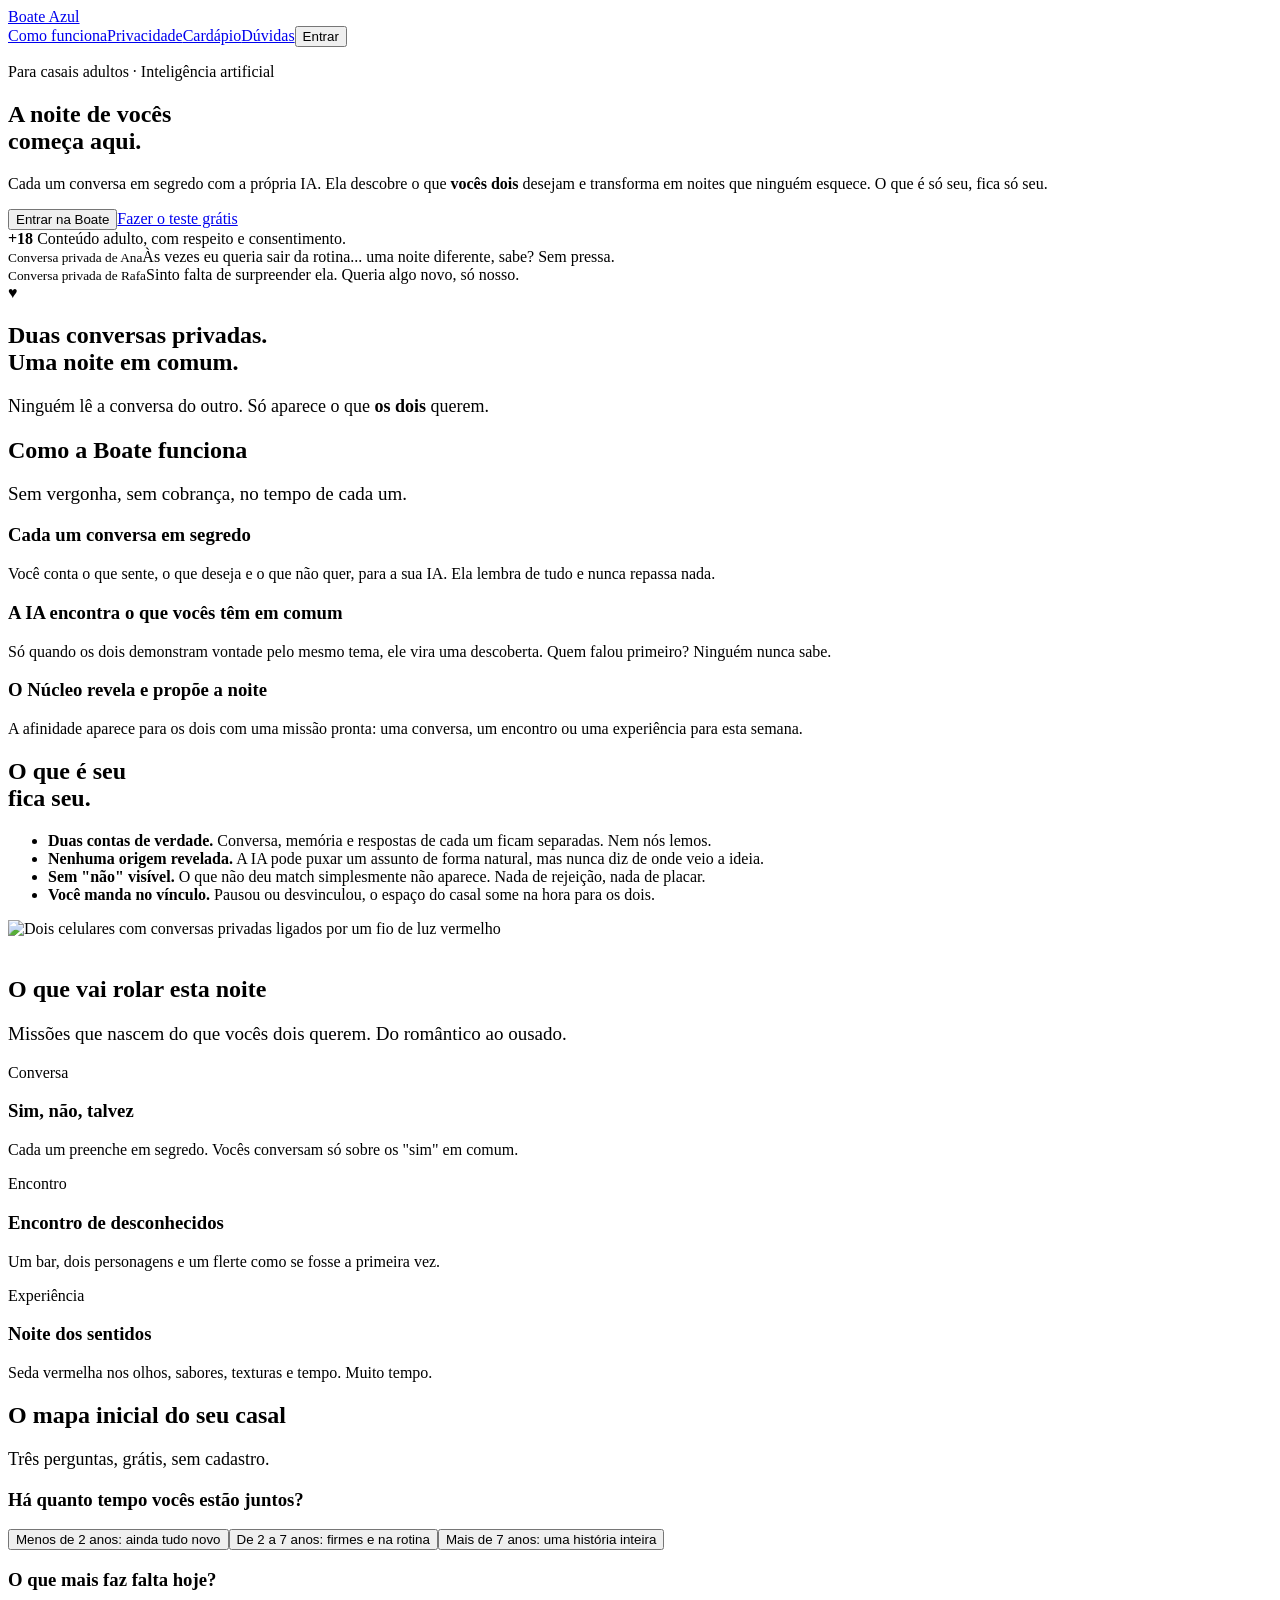
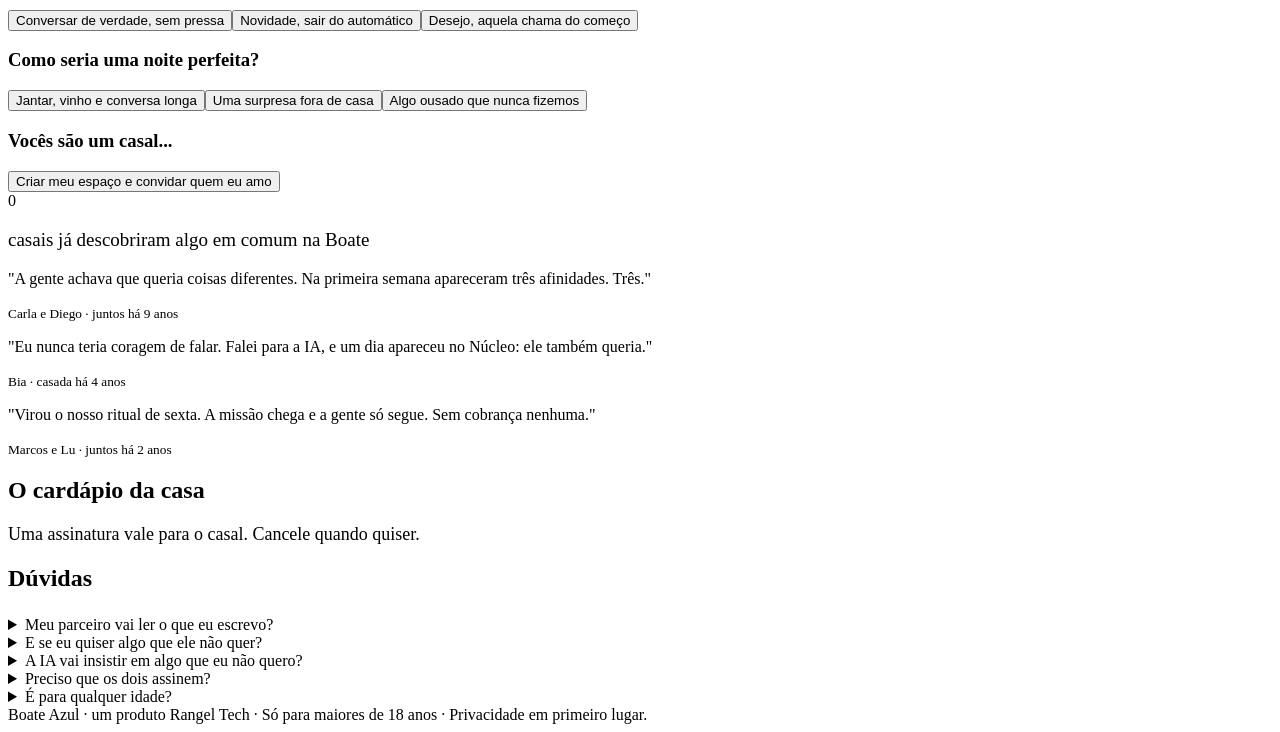
==== static/index.html @ beaf4526 "Boate Azul 0.1.0: casais +18, conversa privada, match bilateral, núcleo, missões, landing cinematogr" ====
<!doctype html>
<html lang="pt-BR">
<head>
<meta charset="utf-8">
<meta name="viewport" content="width=device-width,initial-scale=1,viewport-fit=cover">
<title>Boate Azul · A noite de vocês começa aqui</title>
<meta name="description" content="Duas conversas privadas, uma noite em comum. A IA que descobre o que vocês dois desejam, sem expor nenhum segredo. Para casais adultos.">
<meta name="theme-color" content="#090506">
<meta property="og:title" content="Boate Azul · A noite de vocês começa aqui">
<meta property="og:description" content="Cada um conversa em segredo com a própria IA. O que os dois querem aparece. O que é privado, fica privado.">
<meta property="og:image" content="/s/img/heroi.webp">
<link rel="icon" href="data:image/svg+xml,<svg xmlns='http://www.w3.org/2000/svg' viewBox='0 0 64 64'><rect width='64' height='64' rx='14' fill='%23090506'/><text x='32' y='44' font-family='Georgia' font-style='italic' font-size='34' text-anchor='middle' fill='%234fc3ff'>B</text></svg>">
<link rel="preconnect" href="https://fonts.googleapis.com"><link rel="preconnect" href="https://fonts.gstatic.com" crossorigin>
<link href="https://fonts.googleapis.com/css2?family=Cormorant+Garamond:ital,wght@0,500;0,600;1,500;1,600&family=Inter:wght@400;500;600;700;800&display=swap" rel="stylesheet">
<link rel="stylesheet" href="/s/estilo.css">
<link rel="stylesheet" href="/s/cinema.css">
<link rel="stylesheet" href="/s/azul.css">
</head>
<body class="grao">
<header class="topo"><div class="wrap">
  <a class="logo" href="/"><span class="neon">Boate Azul</span></a>
  <nav><a class="lnk" href="#como">Como funciona</a><a class="lnk" href="#privado">Privacidade</a><a class="lnk" href="#cardapio">Cardápio</a><a class="lnk" href="#duvidas">Dúvidas</a><button class="btn btn-sec" data-entrar>Entrar</button></nav>
</div></header>

<section class="heroi-azul" id="heroi">
  <div class="fundo" role="img" aria-label="Mulher de vestido vermelho caminhando numa boate elegante iluminada de vermelho"></div>
  <div class="cortina esq" aria-hidden="true"></div><div class="cortina dir" aria-hidden="true"></div>
  <div class="txt">
    <p class="sobre">Para casais adultos · Inteligência artificial</p>
    <h1 class="serif">A noite de vocês<br>começa aqui.</h1>
    <p class="sub">Cada um conversa em segredo com a própria IA. Ela descobre o que <b>vocês dois</b> desejam e transforma em noites que ninguém esquece. O que é só seu, fica só seu.</p>
    <div class="acoes"><button class="btn btn-pri btn-lg pulsa" data-entrar>Entrar na Boate</button><a class="btn btn-sec btn-lg" href="#quiz">Fazer o teste grátis</a></div>
    <div class="selo18"><b>+18</b> Conteúdo adulto, com respeito e consentimento.</div>
  </div>
</section>

<section class="tese" id="tese" aria-label="Duas conversas privadas, uma noite em comum">
  <div class="fixo">
    <div class="bal a"><small>Conversa privada de Ana</small>Às vezes eu queria sair da rotina... uma noite diferente, sabe? Sem pressa.</div>
    <div class="bal b"><small>Conversa privada de Rafa</small>Sinto falta de surpreender ela. Queria algo novo, só nosso.</div>
    <div class="uniao"><div class="coracao">♥</div><h2 class="serif">Duas conversas privadas.<br>Uma noite em comum.</h2>
      <p class="mut" style="margin-top:14px;font-size:18px">Ninguém lê a conversa do outro. Só aparece o que <b>os dois</b> querem.</p></div>
  </div>
</section>

<section class="bloco" id="como"><div class="wrap">
  <h2 class="serif rev">Como a Boate funciona</h2>
  <p class="mut rev" style="max-width:640px;font-size:19px;margin-top:12px">Sem vergonha, sem cobrança, no tempo de cada um.</p>
  <div class="passos">
    <div class="passo rev"><h3>Cada um conversa em segredo</h3><p>Você conta o que sente, o que deseja e o que não quer, para a sua IA. Ela lembra de tudo e nunca repassa nada.</p></div>
    <div class="passo rev"><h3>A IA encontra o que vocês têm em comum</h3><p>Só quando os dois demonstram vontade pelo mesmo tema, ele vira uma descoberta. Quem falou primeiro? Ninguém nunca sabe.</p></div>
    <div class="passo rev"><h3>O Núcleo revela e propõe a noite</h3><p>A afinidade aparece para os dois com uma missão pronta: uma conversa, um encontro ou uma experiência para esta semana.</p></div>
  </div>
</div></section>

<section class="bloco" id="privado" style="background:var(--bg2)"><div class="wrap privado">
  <div class="rev">
    <h2 class="serif">O que é seu<br>fica seu.</h2>
    <ul class="lista-ok">
      <li><b>Duas contas de verdade.</b> Conversa, memória e respostas de cada um ficam separadas. Nem nós lemos.</li>
      <li><b>Nenhuma origem revelada.</b> A IA pode puxar um assunto de forma natural, mas nunca diz de onde veio a ideia.</li>
      <li><b>Sem "não" visível.</b> O que não deu match simplesmente não aparece. Nada de rejeição, nada de placar.</li>
      <li><b>Você manda no vínculo.</b> Pausou ou desvinculou, o espaço do casal some na hora para os dois.</li>
    </ul>
  </div>
  <img class="rev" src="/s/img/conversas.webp" alt="Dois celulares com conversas privadas ligados por um fio de luz vermelho" loading="lazy" width="1100" height="1650">
</div></section>

<section class="faixa-azul"><img src="/s/img/noite.webp" alt="" loading="lazy"><div class="wrap">
  <h2 class="serif rev">O que vai rolar esta noite</h2>
  <p class="mut rev" style="font-size:19px;margin-top:10px">Missões que nascem do que vocês dois querem. Do romântico ao ousado.</p>
  <div class="missoes">
    <div class="missao rev"><span>Conversa</span><h3>Sim, não, talvez</h3><p>Cada um preenche em segredo. Vocês conversam só sobre os "sim" em comum.</p></div>
    <div class="missao rev"><span>Encontro</span><h3>Encontro de desconhecidos</h3><p>Um bar, dois personagens e um flerte como se fosse a primeira vez.</p></div>
    <div class="missao rev"><span>Experiência</span><h3>Noite dos sentidos</h3><p>Seda vermelha nos olhos, sabores, texturas e tempo. Muito tempo.</p></div>
  </div>
</div></section>

<section class="bloco" id="quiz"><div class="wrap">
  <h2 class="serif centro rev">O mapa inicial do seu casal</h2>
  <p class="mut centro rev" style="font-size:18px;margin-top:10px">Três perguntas, grátis, sem cadastro.</p>
  <div class="quiz rev" id="quiz-caixa">
    <div class="barra"><i style="width:0%"></i></div>
    <div class="q on" data-q="0"><h3>Há quanto tempo vocês estão juntos?</h3><div class="ops">
      <button data-v="novo">Menos de 2 anos: ainda tudo novo</button><button data-v="firme">De 2 a 7 anos: firmes e na rotina</button><button data-v="longo">Mais de 7 anos: uma história inteira</button></div></div>
    <div class="q" data-q="1"><h3>O que mais faz falta hoje?</h3><div class="ops">
      <button data-v="conversa">Conversar de verdade, sem pressa</button><button data-v="novidade">Novidade, sair do automático</button><button data-v="desejo">Desejo, aquela chama do começo</button></div></div>
    <div class="q" data-q="2"><h3>Como seria uma noite perfeita?</h3><div class="ops">
      <button data-v="romance">Jantar, vinho e conversa longa</button><button data-v="aventura">Uma surpresa fora de casa</button><button data-v="ousado">Algo ousado que nunca fizemos</button></div></div>
    <div class="q mapa-res" data-q="3"><h3 id="res-tit">Vocês são um casal...</h3><p class="mut" id="res-txt"></p><div class="tags" id="res-tags"></div>
      <button class="btn btn-pri btn-lg" data-entrar>Criar meu espaço e convidar quem eu amo</button></div>
  </div>
</div></section>

<section class="bloco centro" style="background:var(--bg2)"><div class="wrap">
  <div class="contador rev" data-conta-ate="18742">0</div>
  <p class="mut rev" style="font-size:19px">casais já descobriram algo em comum na Boate</p>
  <div class="depos">
    <div class="depo rev"><p>"A gente achava que queria coisas diferentes. Na primeira semana apareceram três afinidades. Três."</p><small>Carla e Diego · juntos há 9 anos</small></div>
    <div class="depo rev"><p>"Eu nunca teria coragem de falar. Falei para a IA, e um dia apareceu no Núcleo: ele também queria."</p><small>Bia · casada há 4 anos</small></div>
    <div class="depo rev"><p>"Virou o nosso ritual de sexta. A missão chega e a gente só segue. Sem cobrança nenhuma."</p><small>Marcos e Lu · juntos há 2 anos</small></div>
  </div>
</div></section>

<section class="bloco" id="cardapio"><div class="wrap">
  <h2 class="serif centro rev">O cardápio da casa</h2>
  <p class="mut centro rev" style="font-size:18px;margin-top:10px">Uma assinatura vale para o casal. Cancele quando quiser.</p>
  <div class="cardapio" data-planos="/api/planos" data-destaque="1"></div>
</div></section>

<section class="bloco" id="duvidas" style="background:var(--bg2)"><div class="wrap" style="max-width:860px">
  <h2 class="serif rev" style="margin-bottom:24px">Dúvidas</h2>
  <details><summary>Meu parceiro vai ler o que eu escrevo?</summary><p>Nunca. Cada um tem a própria conta, a própria conversa e a própria memória. O espaço do casal mostra só o que os dois marcaram como desejo em comum.</p></details>
  <details><summary>E se eu quiser algo que ele não quer?</summary><p>Nada aparece. A Boate não mostra rejeição, pendências ou diferenças. Só descobertas em comum.</p></details>
  <details><summary>A IA vai insistir em algo que eu não quero?</summary><p>Não. Você marca os seus limites e a IA respeita sempre. Ela sugere, nunca pressiona.</p></details>
  <details><summary>Preciso que os dois assinem?</summary><p>Não. Uma assinatura vale para o casal enquanto vocês estiverem vinculados.</p></details>
  <details><summary>É para qualquer idade?</summary><p>Não. A Boate Azul é só para maiores de 18 anos, com conteúdo adulto tratado com respeito e consentimento.</p></details>
</div></section>

<footer class="rodape"><div class="wrap">Boate Azul · um produto Rangel Tech · Só para maiores de 18 anos · Privacidade em primeiro lugar.</div></footer>
<div class="modal" id="m-entrar" hidden role="dialog" aria-modal="true" aria-labelledby="m-tit"><div class="caixa"><button class="x" data-fechar aria-label="Fechar">×</button></div></div>
<script src="/s/login.js" data-conta="/api/conta" data-destino="/app"></script>
<script src="/s/cinema.js"></script>
<script src="/s/olho.js"></script>
<script src="/s/azul.js"></script>
</body>
</html>
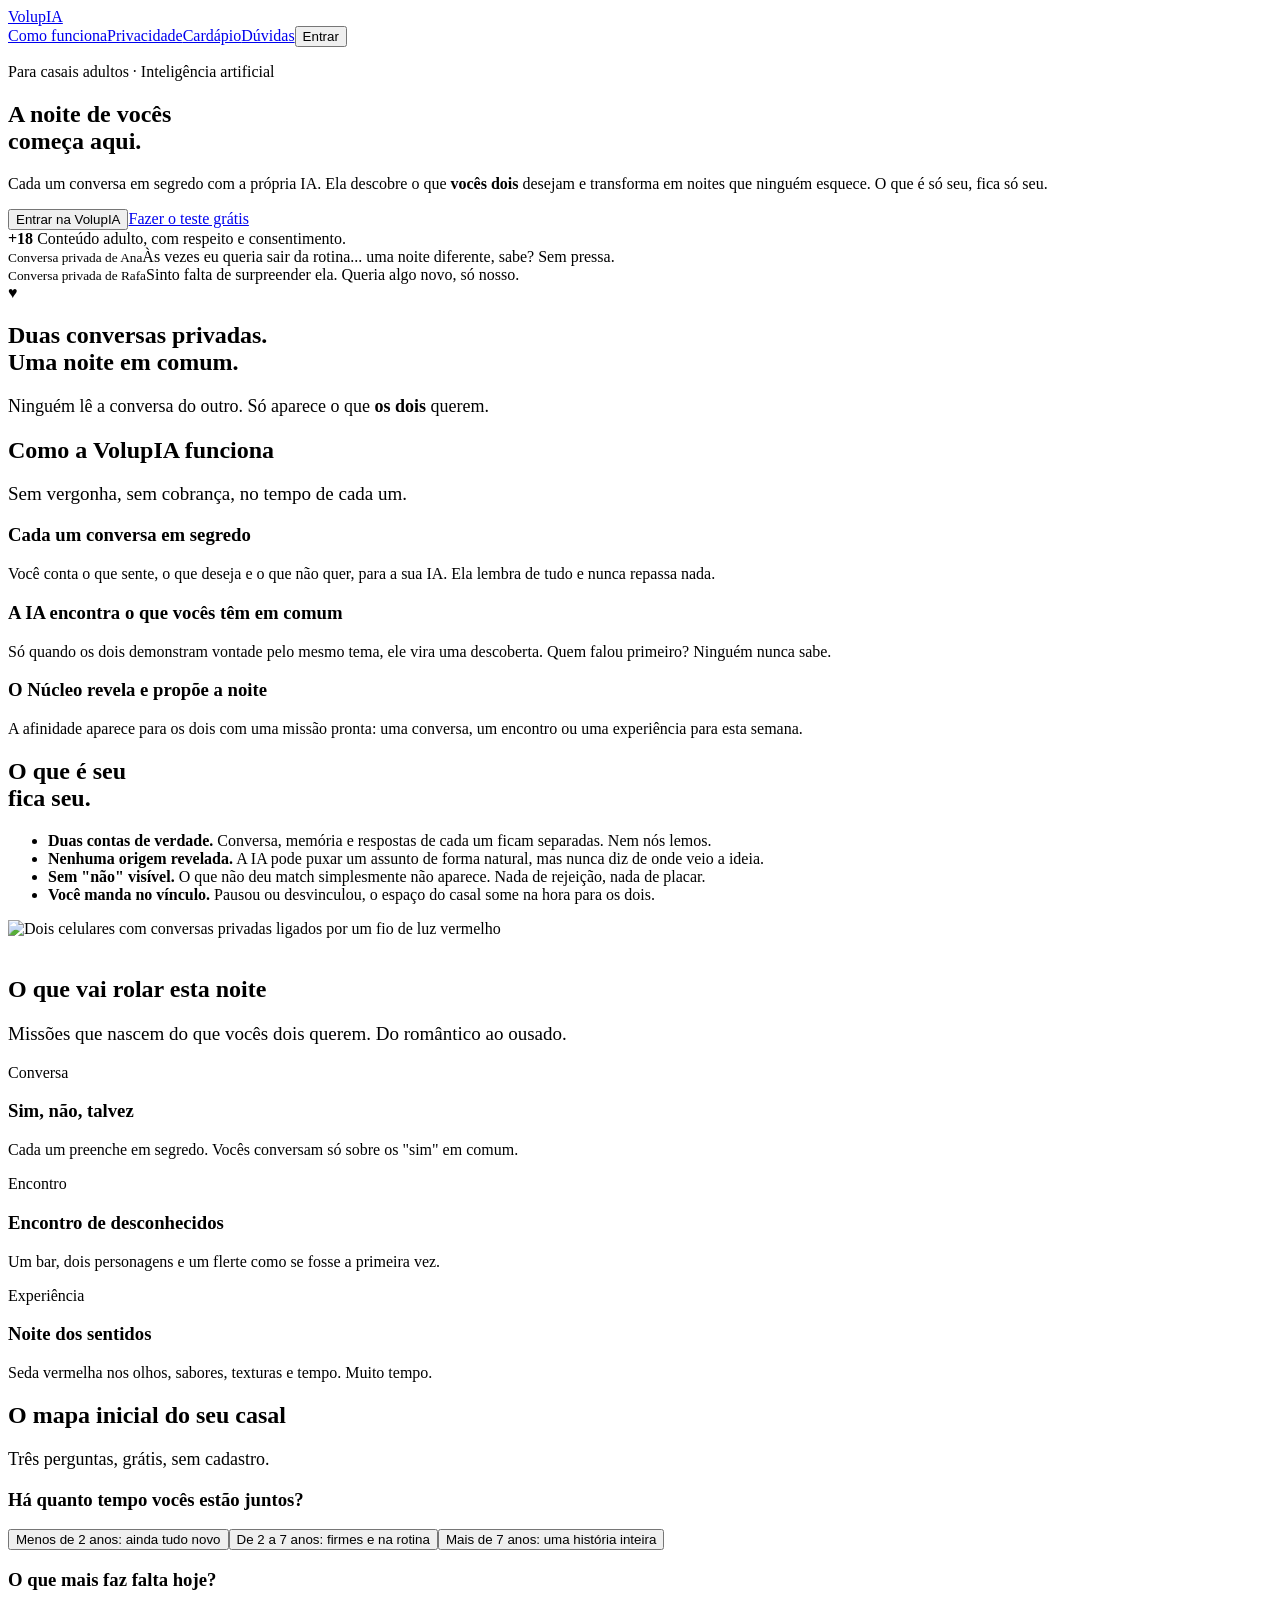
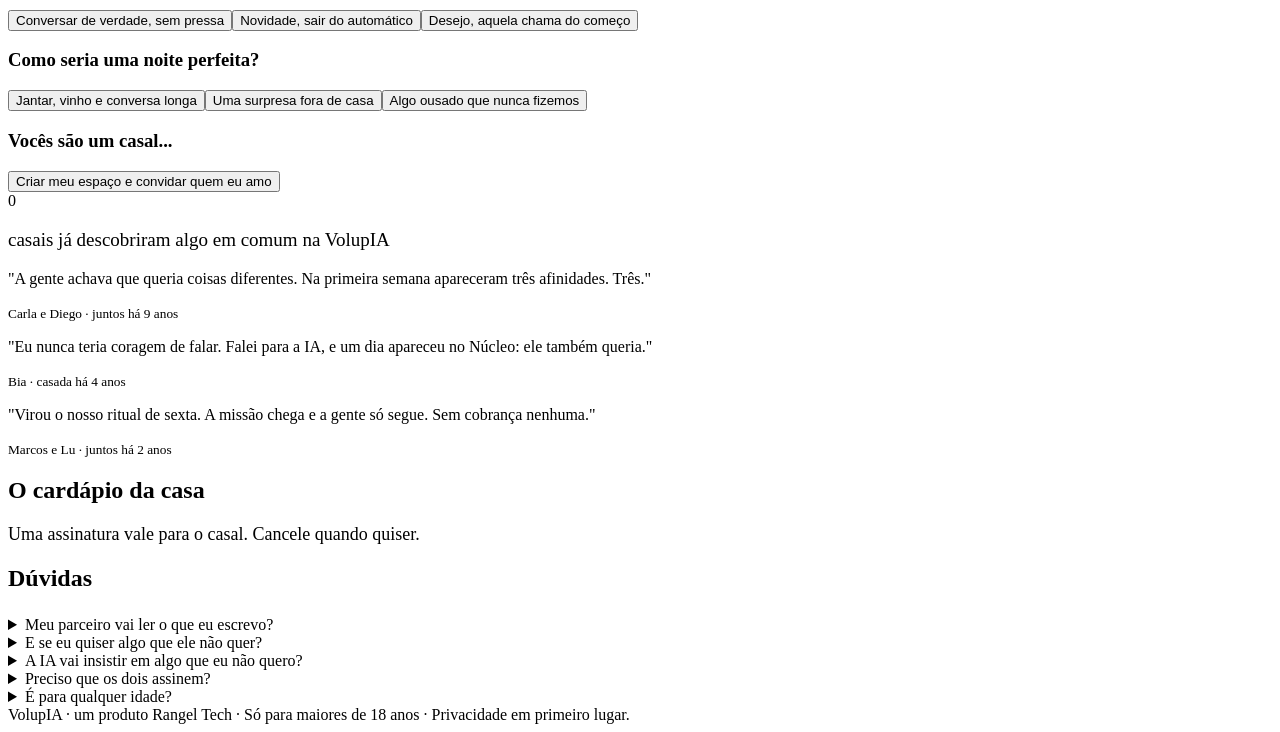
==== commit bda8e4c3: "Boate Azul vira VolupIA (textos, e-mail, titulo); endereco novo volupia.rangeltech.net" ====
--- a/static/index.html
+++ b/static/index.html
@@ -3,10 +3,10 @@
 <head>
 <meta charset="utf-8">
 <meta name="viewport" content="width=device-width,initial-scale=1,viewport-fit=cover">
-<title>Boate Azul · A noite de vocês começa aqui</title>
+<title>VolupIA · A noite de vocês começa aqui</title>
 <meta name="description" content="Duas conversas privadas, uma noite em comum. A IA que descobre o que vocês dois desejam, sem expor nenhum segredo. Para casais adultos.">
 <meta name="theme-color" content="#090506">
-<meta property="og:title" content="Boate Azul · A noite de vocês começa aqui">
+<meta property="og:title" content="VolupIA · A noite de vocês começa aqui">
 <meta property="og:description" content="Cada um conversa em segredo com a própria IA. O que os dois querem aparece. O que é privado, fica privado.">
 <meta property="og:image" content="/s/img/heroi.webp">
 <link rel="icon" href="data:image/svg+xml,<svg xmlns='http://www.w3.org/2000/svg' viewBox='0 0 64 64'><rect width='64' height='64' rx='14' fill='%23090506'/><text x='32' y='44' font-family='Georgia' font-style='italic' font-size='34' text-anchor='middle' fill='%234fc3ff'>B</text></svg>">
@@ -18,7 +18,7 @@
 </head>
 <body class="grao">
 <header class="topo"><div class="wrap">
-  <a class="logo" href="/"><span class="neon">Boate Azul</span></a>
+  <a class="logo" href="/"><span class="neon">VolupIA</span></a>
   <nav><a class="lnk" href="#como">Como funciona</a><a class="lnk" href="#privado">Privacidade</a><a class="lnk" href="#cardapio">Cardápio</a><a class="lnk" href="#duvidas">Dúvidas</a><button class="btn btn-sec" data-entrar>Entrar</button></nav>
 </div></header>
 
@@ -29,7 +29,7 @@
     <p class="sobre">Para casais adultos · Inteligência artificial</p>
     <h1 class="serif">A noite de vocês<br>começa aqui.</h1>
     <p class="sub">Cada um conversa em segredo com a própria IA. Ela descobre o que <b>vocês dois</b> desejam e transforma em noites que ninguém esquece. O que é só seu, fica só seu.</p>
-    <div class="acoes"><button class="btn btn-pri btn-lg pulsa" data-entrar>Entrar na Boate</button><a class="btn btn-sec btn-lg" href="#quiz">Fazer o teste grátis</a></div>
+    <div class="acoes"><button class="btn btn-pri btn-lg pulsa" data-entrar>Entrar na VolupIA</button><a class="btn btn-sec btn-lg" href="#quiz">Fazer o teste grátis</a></div>
     <div class="selo18"><b>+18</b> Conteúdo adulto, com respeito e consentimento.</div>
   </div>
 </section>
@@ -44,7 +44,7 @@
 </section>
 
 <section class="bloco" id="como"><div class="wrap">
-  <h2 class="serif rev">Como a Boate funciona</h2>
+  <h2 class="serif rev">Como a VolupIA funciona</h2>
   <p class="mut rev" style="max-width:640px;font-size:19px;margin-top:12px">Sem vergonha, sem cobrança, no tempo de cada um.</p>
   <div class="passos">
     <div class="passo rev"><h3>Cada um conversa em segredo</h3><p>Você conta o que sente, o que deseja e o que não quer, para a sua IA. Ela lembra de tudo e nunca repassa nada.</p></div>
@@ -94,7 +94,7 @@
 
 <section class="bloco centro" style="background:var(--bg2)"><div class="wrap">
   <div class="contador rev" data-conta-ate="18742">0</div>
-  <p class="mut rev" style="font-size:19px">casais já descobriram algo em comum na Boate</p>
+  <p class="mut rev" style="font-size:19px">casais já descobriram algo em comum na VolupIA</p>
   <div class="depos">
     <div class="depo rev"><p>"A gente achava que queria coisas diferentes. Na primeira semana apareceram três afinidades. Três."</p><small>Carla e Diego · juntos há 9 anos</small></div>
     <div class="depo rev"><p>"Eu nunca teria coragem de falar. Falei para a IA, e um dia apareceu no Núcleo: ele também queria."</p><small>Bia · casada há 4 anos</small></div>
@@ -111,13 +111,13 @@
 <section class="bloco" id="duvidas" style="background:var(--bg2)"><div class="wrap" style="max-width:860px">
   <h2 class="serif rev" style="margin-bottom:24px">Dúvidas</h2>
   <details><summary>Meu parceiro vai ler o que eu escrevo?</summary><p>Nunca. Cada um tem a própria conta, a própria conversa e a própria memória. O espaço do casal mostra só o que os dois marcaram como desejo em comum.</p></details>
-  <details><summary>E se eu quiser algo que ele não quer?</summary><p>Nada aparece. A Boate não mostra rejeição, pendências ou diferenças. Só descobertas em comum.</p></details>
+  <details><summary>E se eu quiser algo que ele não quer?</summary><p>Nada aparece. A VolupIA não mostra rejeição, pendências ou diferenças. Só descobertas em comum.</p></details>
   <details><summary>A IA vai insistir em algo que eu não quero?</summary><p>Não. Você marca os seus limites e a IA respeita sempre. Ela sugere, nunca pressiona.</p></details>
   <details><summary>Preciso que os dois assinem?</summary><p>Não. Uma assinatura vale para o casal enquanto vocês estiverem vinculados.</p></details>
-  <details><summary>É para qualquer idade?</summary><p>Não. A Boate Azul é só para maiores de 18 anos, com conteúdo adulto tratado com respeito e consentimento.</p></details>
+  <details><summary>É para qualquer idade?</summary><p>Não. A VolupIA é só para maiores de 18 anos, com conteúdo adulto tratado com respeito e consentimento.</p></details>
 </div></section>
 
-<footer class="rodape"><div class="wrap">Boate Azul · um produto Rangel Tech · Só para maiores de 18 anos · Privacidade em primeiro lugar.</div></footer>
+<footer class="rodape"><div class="wrap">VolupIA · um produto Rangel Tech · Só para maiores de 18 anos · Privacidade em primeiro lugar.</div></footer>
 <div class="modal" id="m-entrar" hidden role="dialog" aria-modal="true" aria-labelledby="m-tit"><div class="caixa"><button class="x" data-fechar aria-label="Fechar">×</button></div></div>
 <script src="/s/login.js" data-conta="/api/conta" data-destino="/app"></script>
 <script src="/s/cinema.js"></script>
